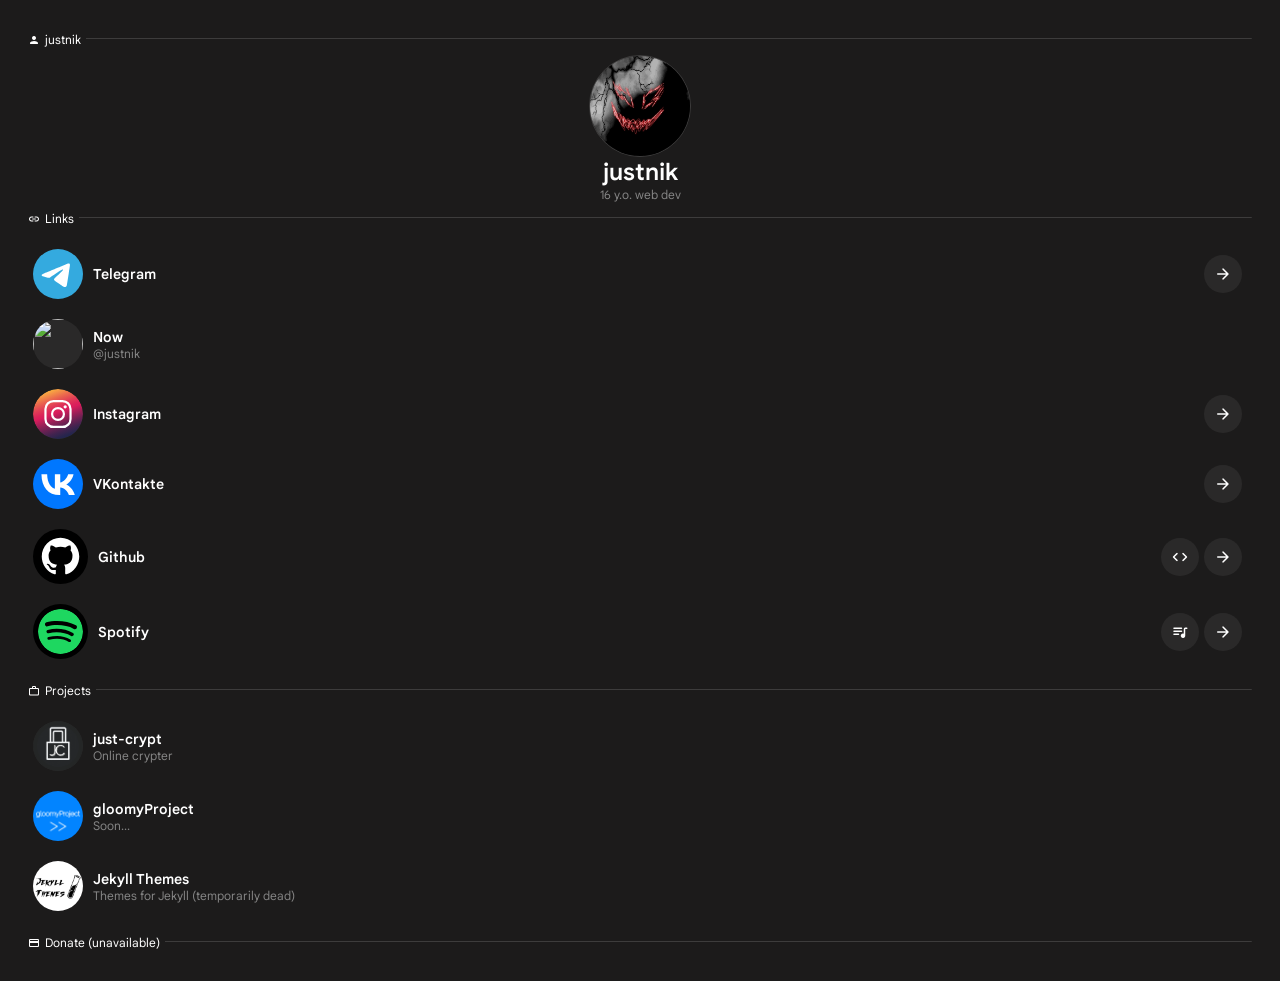
==== index.html @ 4566dde6 "rework Links and Projects" ====
<html>
    <head>
        <meta charset="utf-8">
        <title>justnik</title>
        <meta property="og:title" content="justnik">
        <meta property="og:locale" content="en_EU">
        <meta property="og:description" content="^-^">
        <meta name="viewport" content="width=device-width, initial-scale=1.0">
        <link rel="shortcut icon" href="assets/images/shortcut.png" type="image/png">
        <link rel="stylesheet" href="assets/fonts/style.css">
        <link rel="stylesheet" href="style.css">
        <meta name="theme-color" content="#1C1B1B">
        <script src="https://code.jquery.com/jquery-3.4.1.js"></script>
    </head>
    <body>
        <div id="page-preloader">
          <script type="text/javascript">
            $(window).on('load', function() {
              var $pre = $('#page-preloader'),
              $pre; $pre.delay(500).fadeOut('slow');
            });
          </script>
        </div>
        <script>
          function copy(text) {
            var dummy = $('<textarea>').val(text).appendTo('body').select();
            document.execCommand('copy');
            $(dummy).remove();
          }
        </script>
        
        <div class="divider">
          <span class="divtext material-icons">person</span>
          <p class="divtext">justnik</p>
        </div>
        
        <div class="header">
          <img src="assets/images/prof.jpg" class="profpic"></img>
          <p class="name">justnik</p>
          <p class="desc">16 y.o. web dev</p>
        </div>
        
        <!--LINKS-->
        <div class="divider">
          <span class="divtext material-icons">link</span>
          <p class="divtext">Links</p>
        </div>
        
        <div class="list">
          <a>
            <img class="tg listpic" src="assets/images/telegram.svg"></img>
            <div class="listinfo">
              <div class="listname">Telegram</div>
            </div>
            <div class="actbtns">
              <div class="listbtn" href="javascript://" onclick="location.href='https://t.me/justgloomed'">
                <div class="material-icons">arrow_forward</div>
              </div>
            </div>
          </a>

          <a>
            <img class="listpic" src="https://nowapp.me/now-logo.svg"></img>
            <div class="listinfo">
              <div class="listname">Now</div>
              <div class="listdesc">@justnik</div>
            </div>
          </a>

          <a>
            <img class="listpic" src="assets/images/instagram.svg"></img>
            <div class="listinfo">
              <div class="listname">Instagram</div>
            </div>
            <div class="actbtns">
              <div class="listbtn" href="javascript://" onclick="location.href='https://instagram.com/justnikqqe'">
                <div class="material-icons">arrow_forward</div>
              </div>
            </div>
          </a>

          <a>
            <img class="vk listpic" src="assets/images/vk.svg"></img>
            <div class="listinfo">
              <div class="listname">VKontakte</div>
            </div>
            <div class="actbtns">
              <div class="listbtn" href="javascript://" onclick="location.href='https://vk.com/debugconsole'">
                <div class="material-icons">arrow_forward</div>
              </div>
            </div>
          </a>

          <a>
            <img class="github listpic-border" src="assets/images/github.svg"></img>
            <div class="listinfo">
              <div class="listname">Github</div>
            </div>
            <div class="actbtns">
              <div class="listbtn" href="javascript://" onclick="location.href='https://github.com/zxcgloomed/portfolio'">
                <div class="material-icons">code</div>
              </div>
              <div class="listbtn" href="javascript://" onclick="location.href='https://github.com/zxcgloomed'">
                <div class="material-icons">arrow_forward</div>
              </div>
            </div>
          </a>

          <a>
            <img class="spotify listpic-border" src="assets/images/spotify.svg"></img>
            <div class="listinfo">
              <div class="listname">Spotify</div>
            </div>
            <div class="actbtns">
              <div class="listbtn" href="javascript://" onclick="location.href='https://open.spotify.com/playlist/4G1IOreMEcwuLSiywMTcQL?si=b0Uic7BnTc2NerVC1_S3-A&utm_source=copy-link'">
                <div class="material-icons">queue_music</div>
              </div>
              <div class="listbtn" href="javascript://" onclick="location.href='https://open.spotify.com/user/0bhoec2xi0lpaehrxczvfq33h?si=LuxWjyI0TPS0UfDspZADpQ&utm_source=copy-link'">
                <div class="material-icons">arrow_forward</div>
              </div>
            </div>
          </a>
        </div>
        
        <!--PROJECTS-->
        <div class="divider">
          <span class="divtext material-icons">work_outline</span>
          <p class="divtext">Projects</p>
        </div>
        
        <div class="list">
          <a href="javascript://" onclick="location.href='https://github.com/zxcgloomed/just-crypt'">
            <img class="listpic" src="assets/images/just-crypt.png"></img>
            <div class="listinfo">
              <div class="listname">just-crypt</div>
              <div class="listdesc">Online crypter</div>
            </div>
          </a>

        <div class="list">
          <a href="javascript://" onclick="location.href='https://t.me/gloomyProject'">
            <img class="listpic" src="assets/images/gloomyProject.png"</img>
            <div class="listinfo">
              <div class="listname">gloomyProject</div>
              <div class="listdesc">Soon...</div>
            </div>
          </a>

          <a href="javascript://" onclick="location.href='https://t.me/jekyll_themes'">
            <img class="listpic" src="assets/images/jekyll.jpg"></img>
            <div class="listinfo">
              <div class="listname">Jekyll Themes</div>
              <div class="listdesc">Themes for Jekyll (temporarily dead)</div>
            </div>
          </a>
        </div>

        <!--DONATE-->
        <div class="divider">
          <span class="divtext material-icons">payment</span>
          <p class="divtext">Donate (unavailable)</p>
        </div>

        <!--<div class="list">
          <a>
            <img class="sber listpic" src="assets/images/sber.svg"></img>
            <div class="listinfo">
              <div class="listname">Sber</div>
              <div class="listdesc">4274 3200 6001 1247</div>
            </div>
            <div class="actbtns">
              <div class="listbtn" onclick="copy('4274 3200 6001 1247')">
                <div class="material-icons">copy</div>
              </div>
            </div>
          </a>
          <a>
            <img class="tinkoff listpic" src="assets/images/tinkoff.svg"></img>
            <div class="listinfo">
              <div class="listname">Tinkoff</div>
              <div class="listdesc">4377 7237 7018 9185</div>
            </div>
            <div class="actbtns">
              <div class="listbtn" href="javascript://" onclick="location.href='https://www.tinkoff.ru/rm/guguchkin.ilya1/iNCOD97999'">
                <div class="material-icons">link</div>
              </div>
              <div class="listbtn" onclick="copy('4377 7237 7018 9185')">
                 <div class="material-icons">copy</div>
              </div>
            </div>
          </a>
          <a onclick="copy('4890 4947 2631 5674')">
            <img class="qiwi listpic" src="assets/images/qiwi.svg"></img>
            <div class="listinfo">
              <div class="listname">Qiwi</div>
              <div class="listdesc">4890 4947 2631 5674<br>TOXINIGGER</div>
            </div>
            <div class="actbtns">
              <div class="listbtn" href="javascript://" onclick="location.href='https://qiwi.com/n/TOXINIGGER'">
                <div class="material-icons">link</div>
              </div>
              <div class="listbtn" onclick="copy('TOXINIGGER')">
                <div class="material-icons">copy</div>
              </div>
            </div>
          </a>
        </div>
        
        <div class="divider"></div>
        
        <div class="footer">
          <p>(c) gloomyProject | 2021</p>
          <p class="authorship">coded by @justnik ^-^</p>
        </div> -->
    </body>
</html>
---- assets/fonts/style.css ----
@font-face {
  font-family: 'Material Icons';
  font-style: normal;
  font-weight: 400;
  src: url(MaterialIconsRound.otf) format('truetype');
}

.material-icons {
  font-family: 'Material Icons';
  font-weight: normal;
  font-style: normal;
  color: white;
  font-size: 18px;  /* Preferred icon size */
  display: inline-block;
  color: white;
  line-height: 1;
  text-transform: none;
  letter-spacing: normal;
  word-wrap: normal;
  white-space: nowrap;
  direction: ltr;

  /* Support for all WebKit browsers. */
  -webkit-font-smoothing: antialiased;
  /* Support for Safari and Chrome. */
  text-rendering: optimizeLegibility;

  /* Support for Firefox. */
  -moz-osx-font-smoothing: grayscale;

  /* Support for IE. */
  font-feature-settings: 'liga';
}

@font-face {
  font-family: gsans;
  src: url(GoogleSans-Variable.ttf);
  font-weight: 100 900;
}
---- style.css ----
body {
  font-size: 14px;
  background: #1C1B1B;
  font-family: gsans;
  font-weight: 400;
  font-variation-settings: 'opsz'17;
  color: white;
  padding: 10px 20px;
  -webkit-tap-highlight-color: #FFFFFF00;
  -moz-tap-highlight-color: #FFFFFF00;
  -webkit-touch-callout: none;
  -webkit-user-select: none;
  -khtml-user-select: none;
  -moz-user-select: none;
  -ms-user-select: none;
  user-select: none;
}

.header {
  text-align: center;
  margin: -5px -5px;
}

.desc {
  font-size: 12px;
  color: #848484;
  margin: 0px 0 -5px 0;
}

.name {
  font-size: 24px;
  color: white;
  font-weight: 600;
  margin: 0px;
  font-variation-settings: 'opsz'18;
}

.divider {
  height: 1px;
  border-top: 1px solid #FFFFFF25;
  border-radius: 1px;
  margin: 20px 0px;
  width: auto;
  align-items: center;
  display: flex;
  flex-direction: row;
}

.divtext {
  padding-right: 5px;
  background: #1C1B1B;
  width: auto;
  height: auto;
  font-size: 12px;
  color: white;
}

.footer {
  font-weight: 500;
  text-align: center;
  color: white;
  font-size: 14px;
  position: relative;
  height: auto;
  width: auto;
}

.profpic {
  width: 100px;
  height: 100px;
  border: 1px solid #FFFFFF25;
  border-radius: 100px;
  transition: 0.5s;
}

.profpic:hover {
  width: 150px;
  height: 150px;
  border-radius: 30px;
}

#page-preloader {
  position: fixed;
  left: 0;
  top: 0;
  right: 0;
  bottom: 0;
  z-index: 1;
  background: black;
}

.list {
  display: flex;
  width: auto;
  flex-direction: column;
  -webkit-tap-highlight-color: #FFFFFF00;
  -moz-tap-highlight-color: #FFFFFF00;
}

.list a {
  height: auto;
  width: auto;
  display: flex;
  flex-direction: row;
  text-decoration: none;
  transition: 0.3s;
  margin: 5px 0px;
  padding: 5px;
}

.list a:hover {
  background: #00000020;
  padding: 10px 10px;
  margin: 10px 0px;
  border-radius: 20px;
  z-index: 1;
}

.listpic {
  height: 50px;
  width: 50px;
  background: #FFFFFF10;
  border-radius: 100px;
}

.listpic-border {
  height: 45px;
  width: 45px;
  padding: 5px;
  background: #FFFFFF10;
  border-radius: 100px;
}

.listdesc {
  font-size: 12px;
  color: #848484;
  overflow: hidden;
  text-overflow: ellipsis;
  max-width: auto;
}

.listname {
  font-weight: 600;
}

.listinfo {
  height: auto;
  color: white;
  text-align: left;
  color: white;
  margin-left: 10px;
  align-self: center;
}

.actbtns {
  margin: auto 0 auto auto;
  display: flex;
  flex-direction: row;
}

.listbtn {
  padding: 10px;
  background: #FFFFFF10;
  border-radius: 100px;
  margin: auto 5px auto auto;
  cursor: pointer;
}

.listbtn:active {
  background: #FFFFFF20;
}

.tg {background: #34aadf;}
.vk {background: #0077FF;}
.github, .spotify {background: black;}
.qiwi, .tinkoff, .sber {background: #FFFFFF15;}

.authorship {
  color: #FFFFFF50;
  font-size: 10px;
  margin-top: -10px;
}
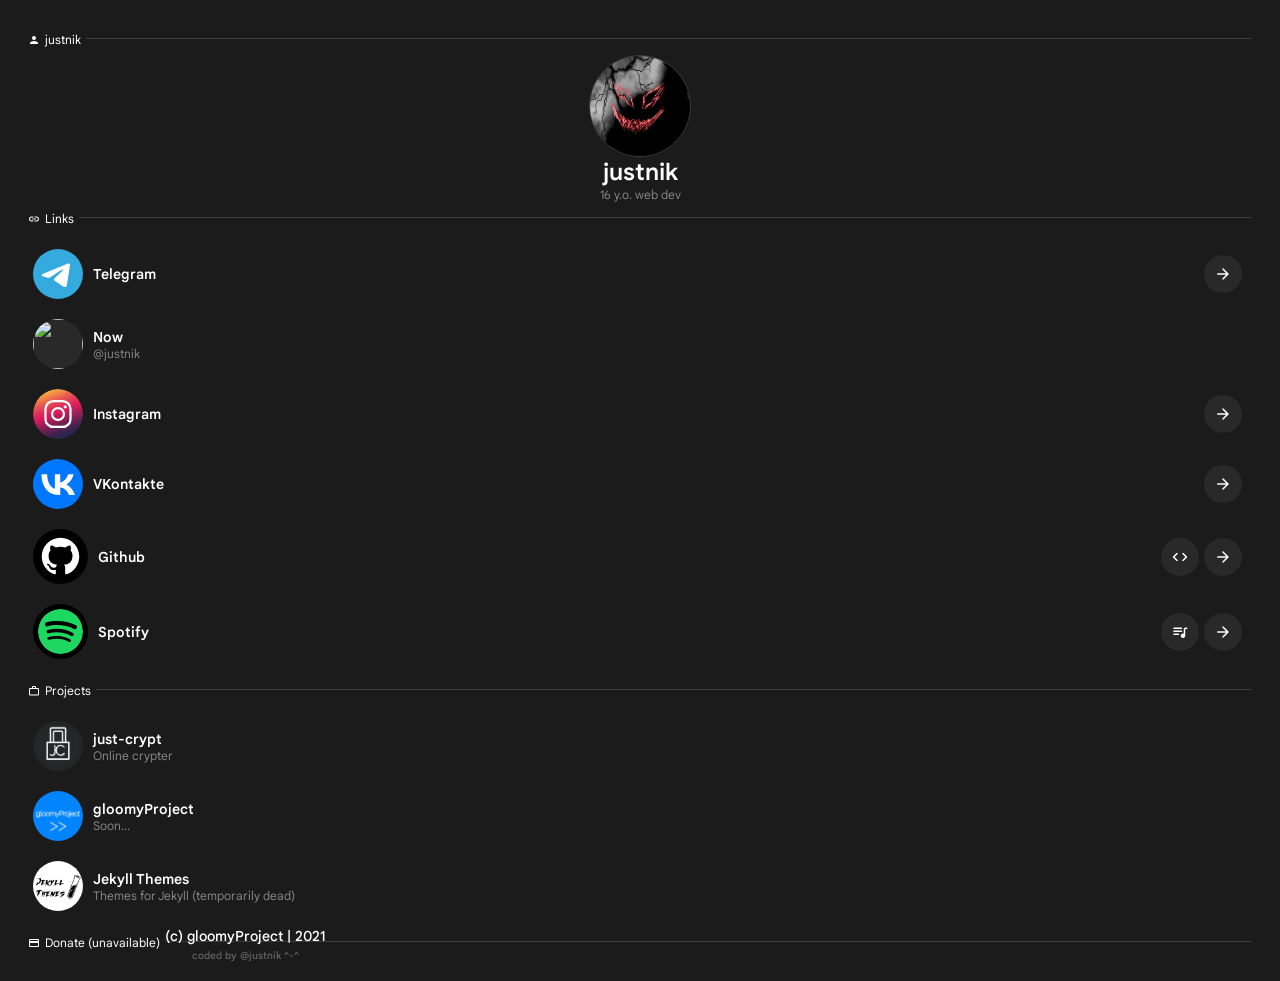
==== commit 5686bf2a: "Update index.html" ====
--- a/index.html
+++ b/index.html
@@ -159,9 +159,9 @@
         <div class="divider">
           <span class="divtext material-icons">payment</span>
           <p class="divtext">Donate (unavailable)</p>
-        </div>
-
-        <!--<div class="list">
+        <!--</div>
+
+        <div class="list">
           <a>
             <img class="sber listpic" src="assets/images/sber.svg"></img>
             <div class="listinfo">
@@ -204,13 +204,13 @@
               </div>
             </div>
           </a>
-        </div>
+        </div>-->
         
         <div class="divider"></div>
         
         <div class="footer">
           <p>(c) gloomyProject | 2021</p>
           <p class="authorship">coded by @justnik ^-^</p>
-        </div> -->
+        </div> 
     </body>
 </html>
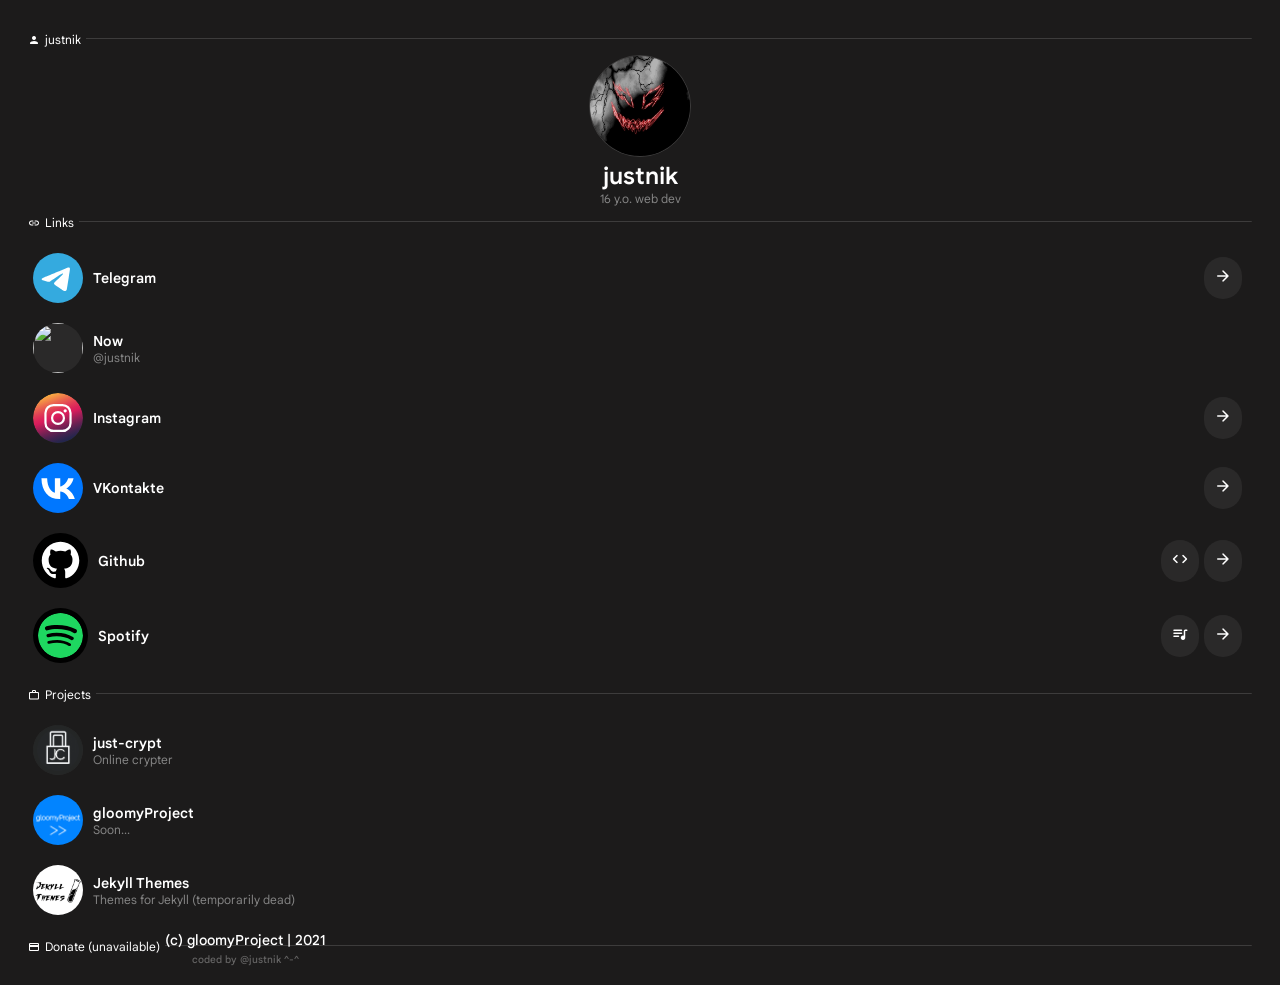
==== commit 5e748ecd: "doctype lol" ====
--- a/index.html
+++ b/index.html
@@ -1,3 +1,4 @@
+<!DOCTYPE html>
 <html>
     <head>
         <meta charset="utf-8">
@@ -205,9 +206,9 @@
             </div>
           </a>
         </div>-->
-        
+        <br>
         <div class="divider"></div>
-        
+        <br>
         <div class="footer">
           <p>(c) gloomyProject | 2021</p>
           <p class="authorship">coded by @justnik ^-^</p>
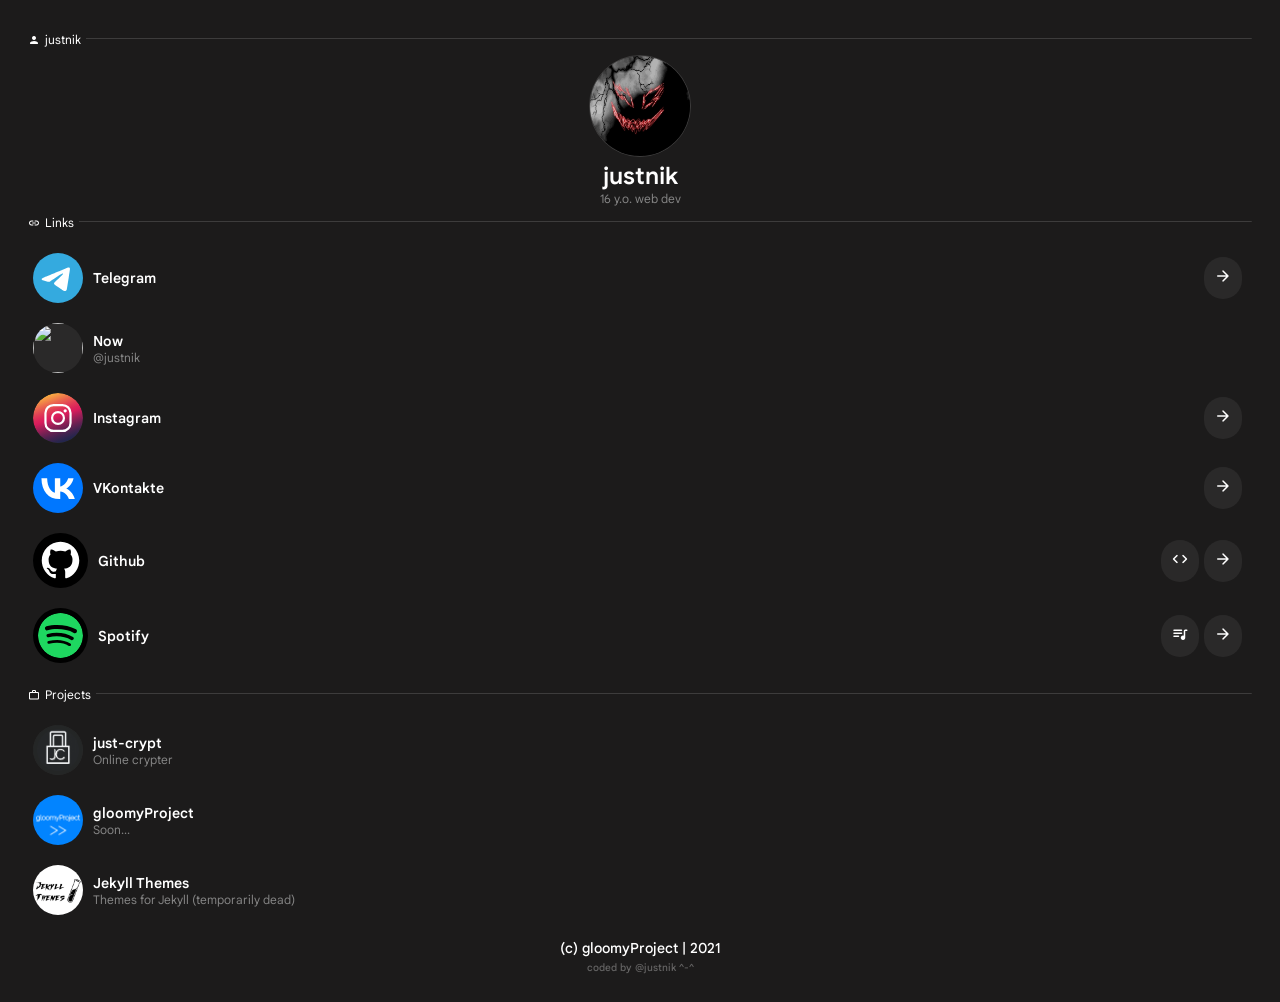
==== commit 4e8aa2c2: "Update index.html" ====
--- a/index.html
+++ b/index.html
@@ -156,11 +156,11 @@
           </a>
         </div>
 
-        <!--DONATE-->
+        <!--DONATE
         <div class="divider">
           <span class="divtext material-icons">payment</span>
           <p class="divtext">Donate (unavailable)</p>
-        <!--</div>
+        </div>
 
         <div class="list">
           <a>
@@ -205,10 +205,9 @@
               </div>
             </div>
           </a>
-        </div>-->
-        <br>
+        </div>
         <div class="divider"></div>
-        <br>
+        -->
         <div class="footer">
           <p>(c) gloomyProject | 2021</p>
           <p class="authorship">coded by @justnik ^-^</p>
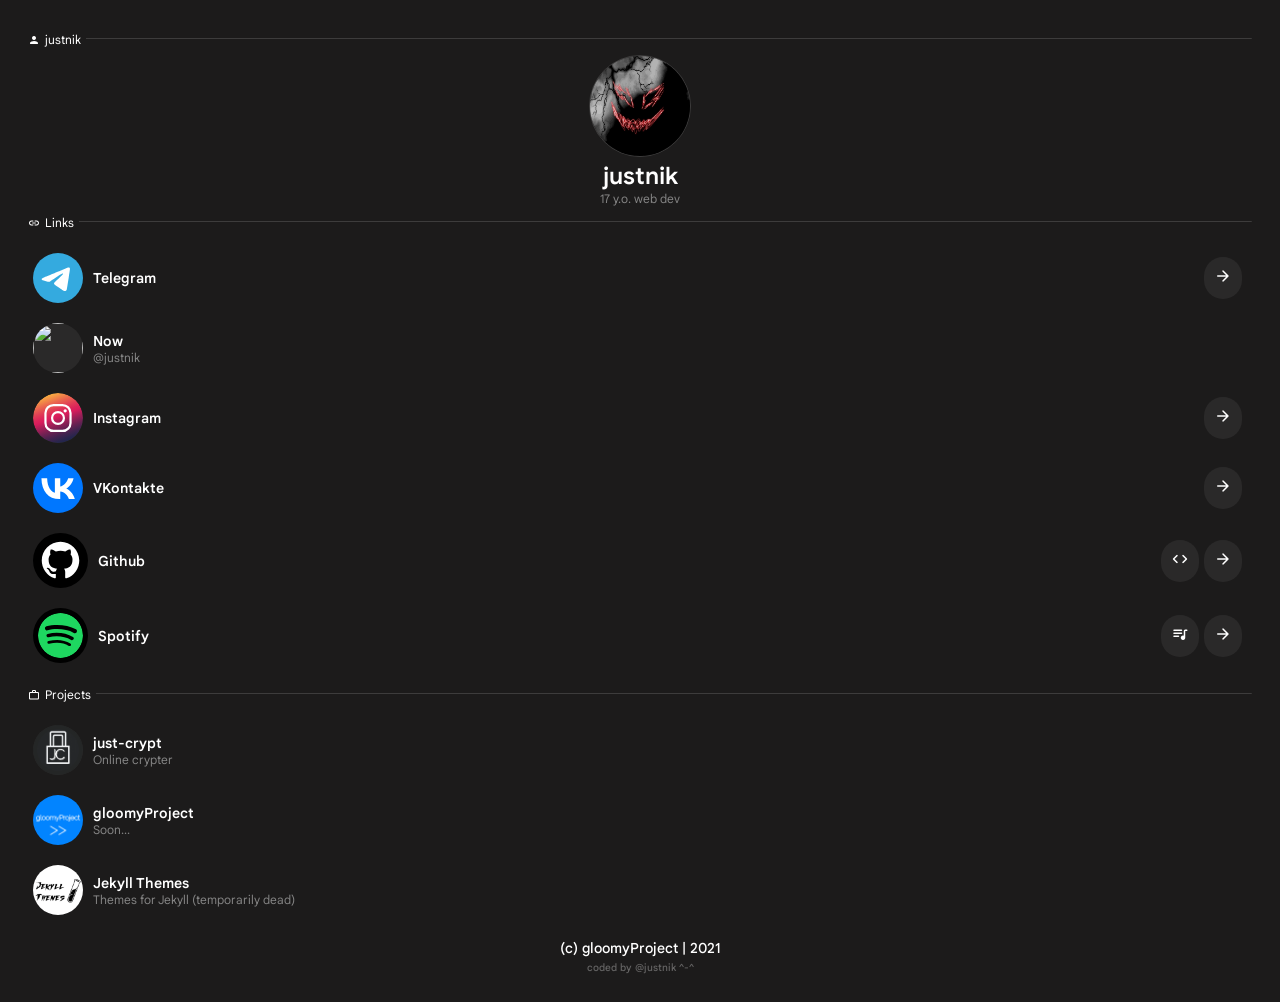
==== commit 805e294f: "hb" ====
--- a/index.html
+++ b/index.html
@@ -38,7 +38,7 @@
         <div class="header">
           <img src="assets/images/prof.jpg" class="profpic"></img>
           <p class="name">justnik</p>
-          <p class="desc">16 y.o. web dev</p>
+          <p class="desc">17 y.o. web dev</p>
         </div>
         
         <!--LINKS-->
